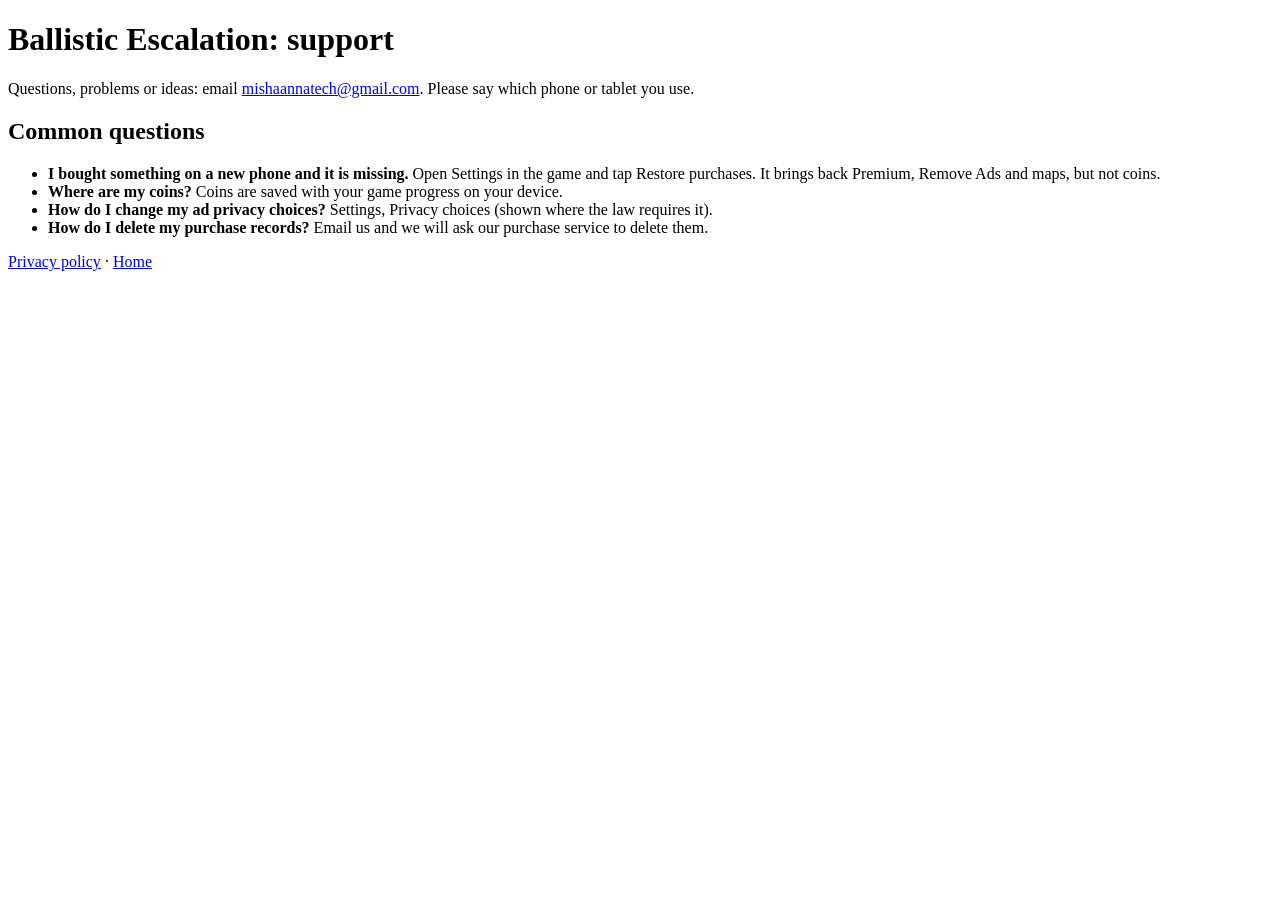
==== docs/support/index.html @ fcdb973c "Ballistic Escalation: privacy policy and support page (GitHub Pages from /docs)" ====
<!doctype html>
<html lang="en"><head><meta charset="utf-8"><meta name="viewport" content="width=device-width, initial-scale=1">
<title>Ballistic Escalation: support</title><link rel="stylesheet" href="/style.css"></head>
<body>
<h1>Ballistic Escalation: support</h1>
<p>Questions, problems or ideas: email <a href="mailto:mishaannatech@gmail.com">mishaannatech@gmail.com</a>.
Please say which phone or tablet you use.</p>
<h2>Common questions</h2>
<ul>
<li><b>I bought something on a new phone and it is missing.</b> Open Settings in the game and tap Restore purchases. It brings back Premium, Remove Ads and maps, but not coins.</li>
<li><b>Where are my coins?</b> Coins are saved with your game progress on your device.</li>
<li><b>How do I change my ad privacy choices?</b> Settings, Privacy choices (shown where the law requires it).</li>
<li><b>How do I delete my purchase records?</b> Email us and we will ask our purchase service to delete them.</li>
</ul>
<p><a href="/privacy/">Privacy policy</a> · <a href="/">Home</a></p>
</body></html>
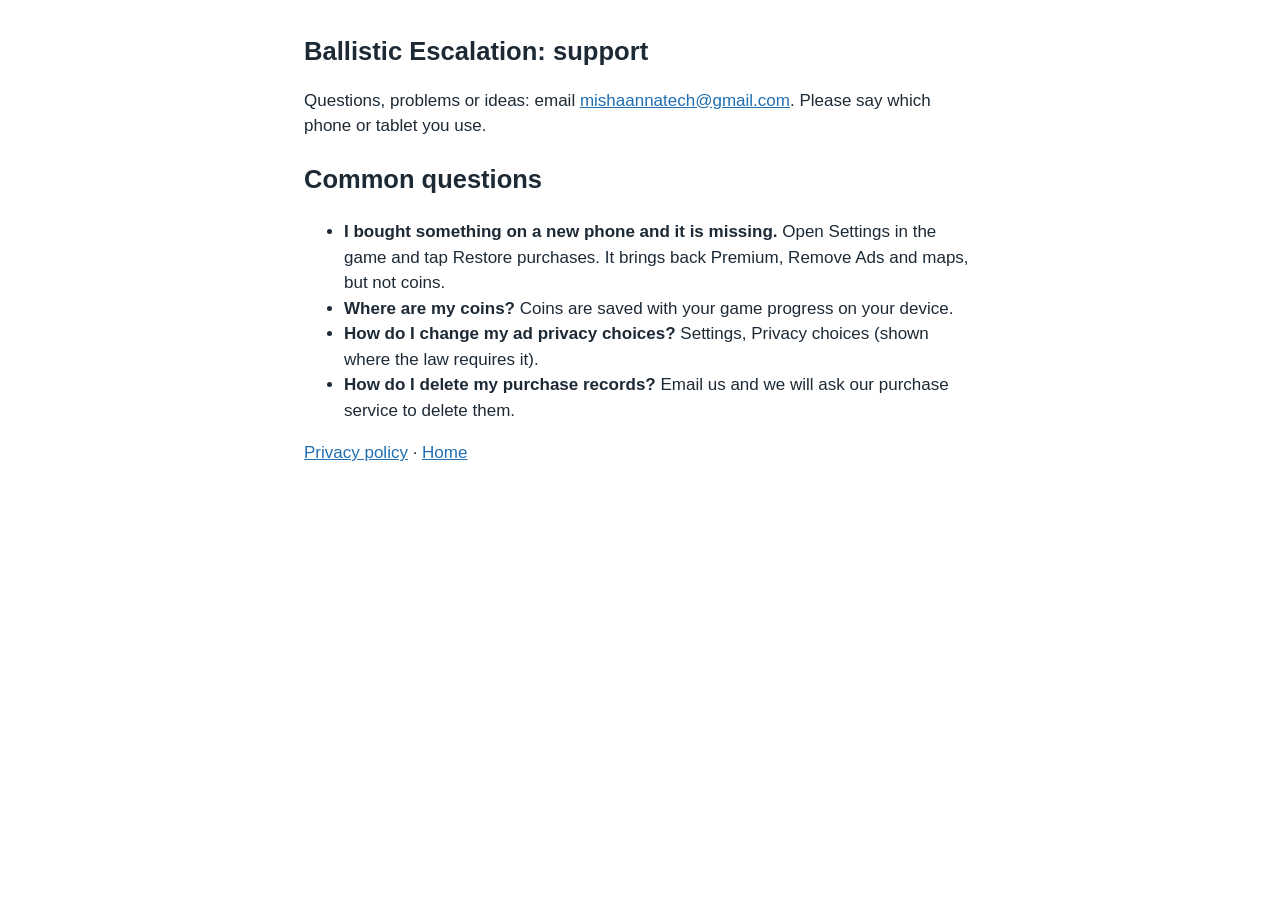
==== commit 86a83608: "Relative links on the home and support pages (they 404'd under /ballistic-escalation/)" ====
--- a/docs/support/index.html
+++ b/docs/support/index.html
@@ -1,6 +1,6 @@
 <!doctype html>
 <html lang="en"><head><meta charset="utf-8"><meta name="viewport" content="width=device-width, initial-scale=1">
-<title>Ballistic Escalation: support</title><link rel="stylesheet" href="/style.css"></head>
+<title>Ballistic Escalation: support</title><link rel="stylesheet" href="../style.css"></head>
 <body>
 <h1>Ballistic Escalation: support</h1>
 <p>Questions, problems or ideas: email <a href="mailto:mishaannatech@gmail.com">mishaannatech@gmail.com</a>.
@@ -12,5 +12,5 @@
 <li><b>How do I change my ad privacy choices?</b> Settings, Privacy choices (shown where the law requires it).</li>
 <li><b>How do I delete my purchase records?</b> Email us and we will ask our purchase service to delete them.</li>
 </ul>
-<p><a href="/privacy/">Privacy policy</a> · <a href="/">Home</a></p>
+<p><a href="../privacy/">Privacy policy</a> · <a href="../">Home</a></p>
 </body></html>
--- a/docs/style.css
+++ b/docs/style.css
@@ -0,0 +1,2 @@
+body { font: 17px/1.5 -apple-system, "Segoe UI", Roboto, sans-serif; max-width: 42rem; margin: 2rem auto; padding: 0 1rem; color: #1d2a36; }
+h1 { font-size: 1.6rem; } a { color: #1f6fb2; }
